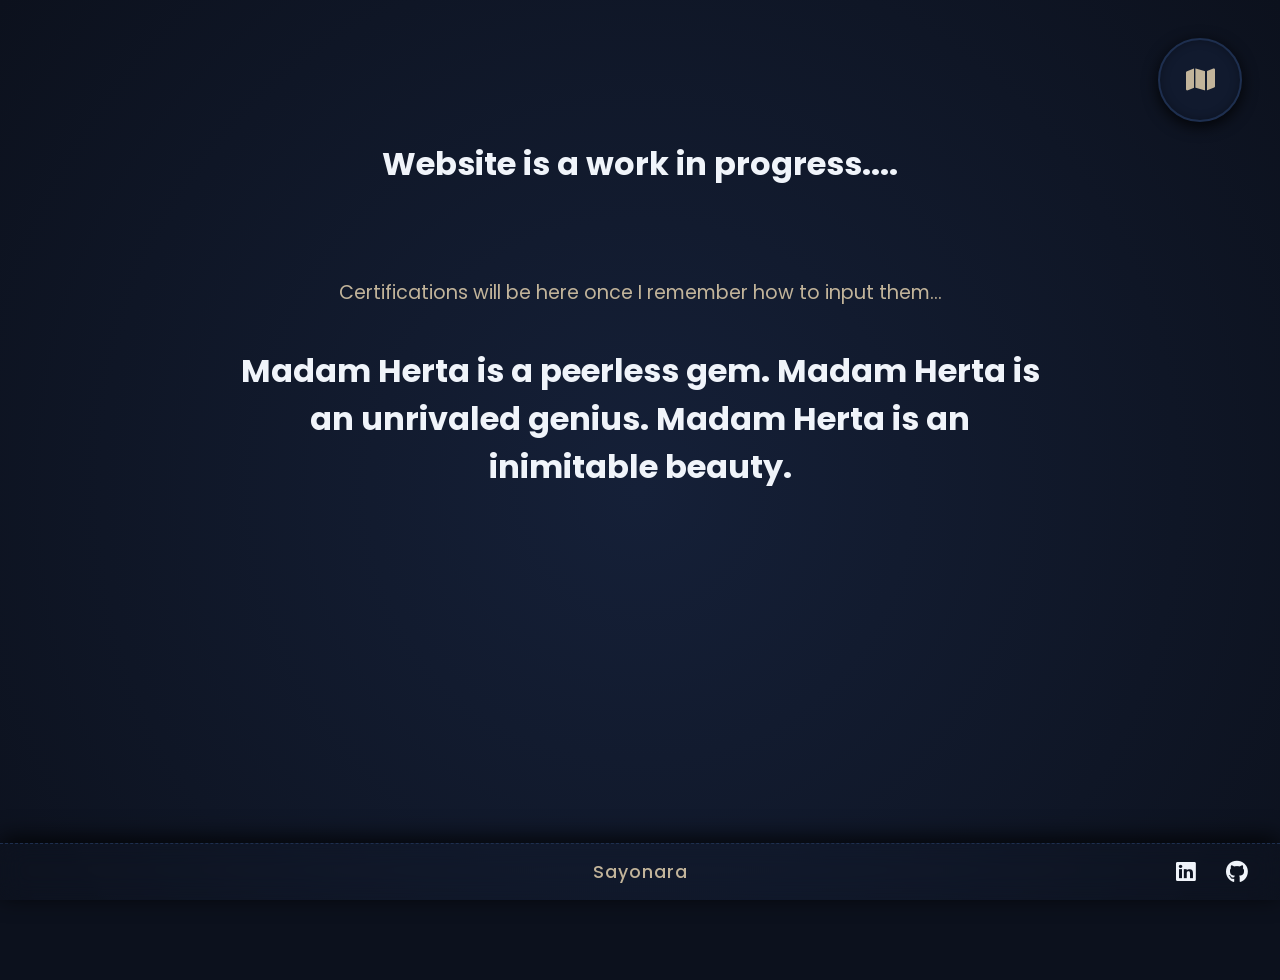
==== certifications.html @ 53c0cd5c "Add files via upload" ====
<!DOCTYPE html>
<html>
<head>
    <meta name="viewport" content="width=device-width, initial-scale=1.0">
    <meta charset="UTF-8">
    <title>Certifications Page</title>
    <link href="https://fonts.googleapis.com/css2?family=Cinzel:wght@500;700&family=Poppins:wght@300;400&display=swap" rel="stylesheet">
    <link rel="stylesheet" href="https://cdnjs.cloudflare.com/ajax/libs/font-awesome/6.4.0/css/all.min.css">
    <link rel="stylesheet" type="text/css" href="style.css">
    <script src="java.js"></script>
</head>
<body data-theme="ousia">

    <div id="main-wrapper">
        <header>
            <h1>Website is a work in progress....</h1>
        </header>
        <main>
            <section class="mainstart-text">
                Certifications will be here once I remember how to input them...
            </section>
            <section>
                <h1> 
                    Madam Herta is a peerless gem. Madam Herta is an unrivaled genius. Madam Herta is an inimitable beauty.
                </h1>
                <br>
            </section>
        </main>
        <footer>
            <div class="footer-content">
                <span class="footer-text">Sayonara</span>
                
                <div class="footer-socials">
                    <a href="https://www.linkedin.com/in/nyson-vanthin-6216b73a6/" target="_blank" rel="noopener noreferrer" class="footer-icon-btn" title="LinkedIn Profile">
                        <i class="fa-brands fa-linkedin"></i>
                    </a>
                    
                    <a href="https://github.com/NysonJVanthin" target="_blank" rel="noopener noreferrer" class="footer-icon-btn" title="GitHub Profile">
                        <i class="fa-brands fa-github"></i>
                    </a>
                </div>
            </div>
        </footer>
    </div>

    <div class="nav-container" id="genshinNav">
        
        <div class="nav-wheel"></div>

        <div class="nav-center" onclick="toggleMenu()">
            <i class="fa-solid fa-map" id="hub-icon"></i>
        </div>

        <a href="index.html" class="nav-item" style="--angle: 45deg; --radius: 160px;">
            <i class="fa-solid fa-house"></i>
            <span class="nav-label">Home</span>
        </a>
        
        <a href="resume.html" class="nav-item" style="--angle: 135deg; --radius: 160px;">
            <i class="fa-solid fa-file-invoice"></i>
            <span class="nav-label">Resume</span>
        </a>
        
        <a href="certifications.html" class="nav-item" style="--angle: 225deg; --radius: 160px;">
            <i class="fa-solid fa-award"></i>
            <span class="nav-label">Certs</span>
        </a>
        
        <a href="worksamples.html" class="nav-item" style="--angle: 315deg; --radius: 160px;">
            <i class="fa-solid fa-laptop-code"></i>
            <span class="nav-label">Work</span>
        </a>

        <div class="nav-controls">
            <button class="nav-action-btn form-toggle-btn" onclick="toggleForm()" title="Switch Alignment Form">
                <i class="fa-solid fa-droplet" id="form-icon"></i> <span id="form-text">Pneuma Form</span>
            </button>
            
            <button class="nav-action-btn close-btn" onclick="toggleMenu()">
                <i class="fa-solid fa-xmark"></i> Close
            </button>
        </div>

    </div>
</body>
</html>
---- style.css ----
/* --- ACCURATE FURINA DUAL-FORM COLOR PALETTE --- */

body[data-theme="ousia"] {
  /* Furina's Dark Tailcoat Design Elements */
  --bg-main: #0c111d;               /* Deep black-navy velvet coat fabric */
  --bg-gradient: radial-gradient(circle at center, #152038 0%, #0c111d 100%);
  --bg-menu-hub: #111a2e;           /* Inner lining dark navy */
  --bg-menu-item: #111a2e;
  --border-menu: #1e2f4f;           /* Shadowed trim */
  --text-primary: #f0f4fa;          /* Pale silver hair highlights */
  --text-accent: #c2b49a;           /* Exact muted gold embroidery/buttons trim */
  --hydro-glow: #25cdff;            /* Bright Ousia Vision Hydro blue flare */
  --shadow-color: rgba(0, 0, 0, 0.85);
}

body[data-theme="pneuma"] {
  /* Furina's Light Singer Design Elements */
  --bg-main: #e6ebf5;               /* Brilliant silver-white silk coat */
  --bg-gradient: radial-gradient(circle at center, #ffffff 0%, #d5e0f2 100%);
  --bg-menu-hub: #f7fafc;           /* Pure white vestment base */
  --bg-menu-item: #f7fafc;
  --border-menu: #a8c2ed;           /* Soft pastel blue cuffs */
  --text-primary: #182b54;          /* Deep royal blue accent fabrics */
  --text-accent: #214385;           /* Rich French blue lapels & shorts */
  --hydro-glow: #3ca9ff;            /* Brilliant Pneuma Vision Hydro light */
  --shadow-color: rgba(24, 43, 84, 0.18);
}

/* --- ELEMENT ARCHITECTURE --- */
body {
  background-color: var(--bg-main);
  margin: 0px;
  padding: 0px;
  font-family: 'Poppins', sans-serif;
  min-height: 100vh;
  color: var(--text-primary);
  transition: 0.4s ease, color 0.4s ease;
}

h1 {
  color: var(--text-accent);
  text-align: center;
  transition: color 0.4s ease;
}

header {
  text-align: center;
  margin: 0;
  padding: 100px 0px 30px 0px; 
}

p {
  font-family: verdana;
  font-size: 20px;
}

section {
  text-align: center;
  margin: 20px auto;
  font-size: 1.2rem;
}

.mainstart-text {
  color: var(--text-accent);
}

 h1 {
  font-size: 2rem;
  color: var(--text-primary);
  max-width: 800px;
  margin: 40px auto;
  line-height: 1.5;
}



/* --- THE MAIN CONTENT AREA --- */
main {
  flex: 1; 
}

/* --- FLOATING FOOTER POSITIONING (LOCK DOWN) --- */
footer {
  /* Forces the footer to bind to the screen viewport, completely 
     ignoring parent flexbox or grid centering adjustments */
  position: fixed !important;
  bottom: 0 !important;
  left: 0 !important;
  
  width: 100% !important;
  z-index: 80;
  padding: 15px 0;
  
  background: rgba(var(--bg-menu-hub), 0.85); 
  backdrop-filter: blur(12px);
  -webkit-backdrop-filter: blur(12px);
  
  border-top: 1px dashed var(--border-menu);
  box-shadow: 0 -5px 25px var(--shadow-color);
  
  /* Ensures the layout doesn't inherit centering from parent elements */
  align-self: flex-end; 
  transform: none !important; /* Prevents menu scale animations from pulling it upward */
  
  transition: background-color 0.4s ease, border-color 0.4s ease, box-shadow 0.4s ease;
}

/* Updated alignment architecture */
.footer-content {
  /* 1. Change this from 1200px to 100% so it spans the entire screen width */
  width: 95%; 
  max-width: 100%; 
  
  /* 2. Strip the side padding down to 0px to remove the safety buffer */
  padding: 0 0px; 
  
  margin: 0 auto;
  display: grid;
  grid-template-columns: 1fr auto 1fr; 
  align-items: center;
}

/* Forces the text to stay mathematically dead center */
.footer-text {
  grid-column: 2; 
  font-size: 1.1rem;
  color: var(--text-accent);
  font-weight: 500;
  letter-spacing: 1px;
  transition: color 0.4s ease;
  text-align: center;
}

/* Forces the socials container to align cleanly to the bottom right */
.footer-socials {
  grid-column: 3;
  display: flex;
  justify-content: flex-end; /* Snaps icons to the far right */
  gap: 30px; 
}

/* Social Buttons */
.footer-icon-btn {
  color: var(--text-primary);
  font-size: 1.4rem;
  text-decoration: none;
  display: flex;
  justify-content: center;
  align-items: center;
  transition: color 0.3s ease, transform 0.3s ease, text-shadow 0.3s ease;
}

.footer-icon-btn:hover {
  color: var(--hydro-glow);
  transform: translateY(-3px);
  text-shadow: 0 0 10px var(--hydro-glow);
}

/* Mobile check: On small viewports, stack smoothly if room gets tight */
@media screen and (max-width: 480px) {
  .footer-content {
      display: flex;
      flex-direction: column;
      gap: 10px;
      padding: 0 20px;
  }
  .footer-socials {
      justify-content: center;
  }
}

/* --- DYNAMIC BLURRING WRAPPER --- */
#main-wrapper {
  width: 100%;
  min-height: 100vh;
  transition: filter 0.5s ease;
  background: var(--bg-gradient);
  padding-bottom: 80px;
}

body.menu-active #main-wrapper {
  filter: blur(10px);
}

/* Change it to target just the main content, leaving the footer clean */
body.menu-active main {
  filter: blur(8px);
  pointer-events: none; /* Stops users from clicking content while menu is open */
}
/* --- DYNAMIC NAV WHEEL ARCHITECTURE --- */
.nav-container {
  position: fixed;
  top: 40px;
  right: 40px;
  width: 80px;
  height: 80px;
  display: flex;
  justify-content: center;
  align-items: center;
  z-index: 90;
  transition: all 0.6s cubic-bezier(0.25, 1, 0.5, 1);
}

.nav-container.open {
  top: 50%;
  right: 50%;
  transform: translate(50%, -50%);
  width: 500px;
  height: 500px;
}

/* Center Hub Button */
.nav-center {
  position: absolute;
  width: 80px;
  height: 80px;
  background: var(--bg-menu-hub); 
  border: 2px solid var(--border-menu);
  border-radius: 50%;
  color: var(--text-accent);
  display: flex;
  justify-content: center;
  align-items: center;
  cursor: pointer;
  z-index: 10;
  box-shadow: 0 4px 15px var(--shadow-color), inset 0 0 10px rgba(0,0,0,0.3);
  transition: all 0.4s cubic-bezier(0.25, 1, 0.5, 1);
}

.nav-center i {
  font-size: 1.6rem;
  transition: transform 0.5s ease;
}

.nav-center:hover {
  color: var(--hydro-glow);
  border-color: var(--hydro-glow);
  box-shadow: 0 0 25px var(--hydro-glow);
}

.nav-container.open .nav-center i {
  transform: scale(1.1) rotate(180deg);
}

/* Outer Visual Circular Ring Track */
.nav-wheel {
  position: absolute;
  width: 380px;
  height: 380px;
  border: 1px dashed var(--border-menu);
  border-radius: 50%;
  transform: scale(0);
  opacity: 0;
  transition: all 0.5s cubic-bezier(0.165, 0.84, 0.44, 1);
  pointer-events: none;
}

.nav-container.open .nav-wheel {
  transform: scale(1);
  opacity: 1;
}

/* --- SELECTION WHEEL BUTTONS --- */
.nav-item {
  position: absolute;
  width: 75px;
  height: 75px;
  background: var(--bg-menu-item);
  border: 1px solid var(--border-menu);
  border-radius: 50%;
  display: flex;
  flex-direction: column;
  justify-content: center;
  align-items: center;
  color: var(--text-primary);
  text-decoration: none;
  cursor: pointer;
  box-shadow: 0 6px 20px var(--shadow-color);
  transform: translate(0, 0) scale(0);
  opacity: 0;
  transition: transform 0.5s cubic-bezier(0.175, 0.885, 0.32, 1.15), opacity 0.3s, background 0.3s, border 0.3s, color 0.3s;
}

.nav-container.open .nav-item {
  opacity: 1;
  transform: rotate(var(--angle)) translate(var(--radius)) rotate(calc(-1 * var(--angle))) scale(1);
}

/* Hover swaps to the alternative alignment state look dynamically */
.nav-item:hover {
  background: var(--text-primary);
  color: var(--bg-menu-hub);
  border-color: var(--hydro-glow);
  box-shadow: 0 0 25px var(--hydro-glow);
  transform: rotate(var(--angle)) translate(var(--radius)) rotate(calc(-1 * var(--angle))) scale(1.12) !important;
}

.nav-item i {
  font-size: 1.4rem;
  margin-bottom: 2px;
}

.nav-label {
  font-size: 0.6rem;
  text-transform: uppercase;
  font-weight: bold;
  letter-spacing: 1px;
  opacity: 0.9;
}

/* --- BUTTON CONTROLS SYSTEM --- */
.nav-controls {
  position: absolute;
  bottom: -45px;
  display: flex;
  gap: 15px;
  opacity: 0;
  transform: translateY(20px) scale(0.8);
  pointer-events: none;
  transition: all 0.4s cubic-bezier(0.175, 0.885, 0.32, 1.15);
}

.nav-container.open .nav-controls {
  opacity: 1;
  transform: translateY(0) scale(1);
  pointer-events: auto;
}

.nav-action-btn {
  background: var(--bg-menu-hub);
  border: 1px solid var(--border-menu);
  color: var(--text-primary);
  padding: 8px 25px;
  border-radius: 20px;
  font-family: 'Poppins', sans-serif;
  font-size: 0.75rem;
  text-transform: uppercase;
  letter-spacing: 1px;
  cursor: pointer;
  box-shadow: 0 4px 10px var(--shadow-color);
  transition: all 0.3s ease;
}

.nav-action-btn:hover {
  background: var(--text-primary);
  color: var(--bg-menu-hub);
  border-color: var(--hydro-glow);
  box-shadow: 0 0 15px var(--hydro-glow);
}

.form-toggle-btn i {
  color: var(--hydro-glow);
  text-shadow: 0 0 8px var(--hydro-glow);
}

.resume {
    max-width: 100%;    
    height: auto;        
    display: block;      
    margin-left: auto;   
    margin-right: auto;
  }
  

/* Make It Work on Mobile Somewhat more*/
@media screen and (max-width: 600px) {
  /* Scale down the active open menu area so it never clips off the screen */
  .nav-container.open {
      width: 100vw;
      height: 100vw;
      max-width: 360px;
      max-height: 360px;
  }

  /* Bring the circular track layout closer to the center hub */
  .nav-wheel {
      width: 280px;
      height: 280px;
  }

  /* Adjust the diagonal fan-out radius so buttons don't fly off-screen */
  .nav-container.open .nav-item {
      /* Reduces the radius from 160px down to 110px for small screens */
      transform: rotate(var(--angle)) translate(110px) rotate(calc(-1 * var(--angle))) scale(0.9);
  }

  /* Keep the hover scale check modest on touch release */
  .nav-item:hover {
      transform: rotate(var(--angle)) translate(110px) rotate(calc(-1 * var(--angle))) scale(1) !important;
  }

  /* Shrink the size of the buttons slightly to match the smaller layout */
  .nav-item {
      width: 65px;
      height: 65px;
  }
  
  .nav-item i {
      font-size: 1.2rem;
  }

  /* Bring the bottom control buttons up closer to the smaller wheel */
  .nav-controls {
      bottom: -20px;
      gap: 8px;
  }
  
  .nav-action-btn {
      padding: 6px 16px;
      font-size: 0.7rem;
  }
}
/* Download Button*/
.btn {
  display: block;
  margin: auto;
  background-color: var(--bg-menu-item);
  color: var(--text-accent);
  width: 223px;
  text-decoration: none;
  padding: 1.1em;
  border-radius: 100px; 
  box-shadow: 0 0 20px rgba(0, 0, 0, 0.2), 0 0 15px var(--hydro-glow); 
  transition: all 0.4s ease;
  border: 1px solid var(--border-menu);
  text-align: center;
}

.btn:hover {
  /* Flips the colors into the highlight state on hover */
  background-color: var(--text-primary);
  color: var(--bg-menu-hub);
  border-color: var(--hydro-glow);
  
  /* Creates an intense Hydro vision style flash on hover */
  box-shadow: 0 0 35px var(--hydro-glow); 
}

/* Custom Scroll Bar So It Looks Sleek*/
html, body {
  margin: 0;
  padding: 0;
  height: 100vh;
  /* Tells the browser window to stop handling the scrollbar directly */
  overflow: hidden; 
}

/* --- 2. FORCE MAIN WRAPPER TO BE THE SCROLL CONTAINER --- */
#main-wrapper {
  width: 100%;
  height: 100vh; /* Lock it to viewport height */
  
  /* Tells the wrapper to create its own internal scrolling system. 
     This bypasses Chrome's global overlay lock! */
  overflow-y: auto; 
  overflow-x: hidden;
  
  display: flex;
  flex-direction: column;
  padding-bottom: 80px; 
  background: var(--bg-gradient);
  transition: filter 0.5s ease;
}

/* --- 3. TARGET THE WRAPPER SCROLLBAR SPECIFICALLY --- */
#main-wrapper::-webkit-scrollbar {
  width: 10px !important;
  background-color: var(--bg-main) !important;
}

#main-wrapper::-webkit-scrollbar-track {
  background-color: var(--bg-main) !important;
  box-shadow: inset 0 0 5px rgba(0, 0, 0, 0.3) !important;
}

#main-wrapper::-webkit-scrollbar-thumb {
  background-color: var(--border-menu) !important;
  border-radius: 100px !important;
  border: 2px solid var(--bg-main) !important;
  transition: background-color 0.3s ease;
}

#main-wrapper::-webkit-scrollbar-thumb:hover {
  background-color: var(--hydro-glow) !important;
}

/* Firefox Fallback for the wrapper */
#main-wrapper {
  scrollbar-color: var(--border-menu) var(--bg-main);
  scrollbar-width: thin;
}
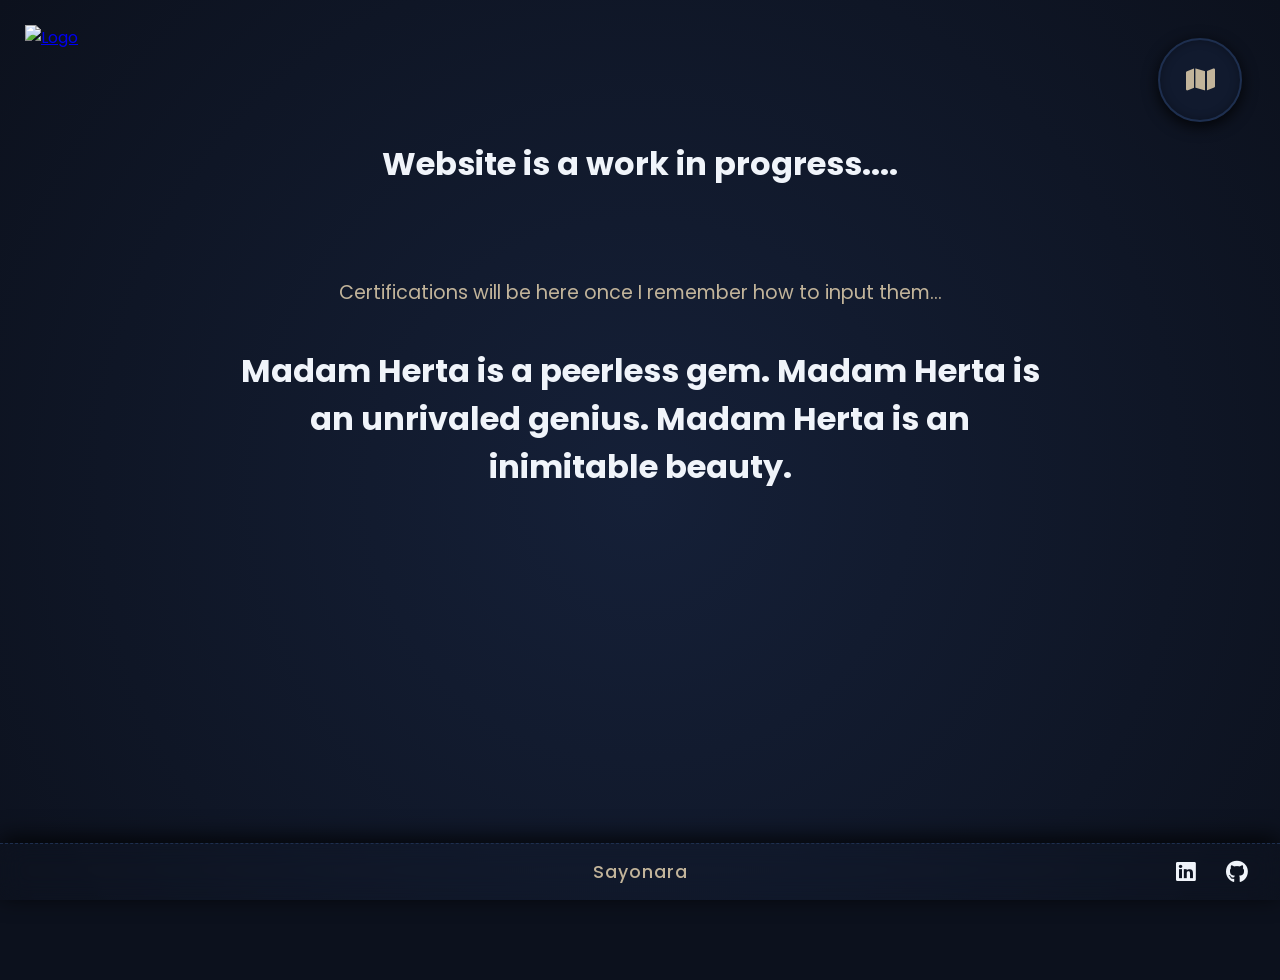
==== commit b3a90a9d: "Update 1" ====
--- a/certifications.html
+++ b/certifications.html
@@ -12,6 +12,9 @@
 <body data-theme="ousia">
 
     <div id="main-wrapper">
+        <a href="index.html" class="logo" title="Back To Home Page!">
+            <img src="Camera.png" alt="Logo">
+        </a>
         <header>
             <h1>Website is a work in progress....</h1>
         </header>
--- a/style.css
+++ b/style.css
@@ -489,3 +489,49 @@
   scrollbar-color: var(--border-menu) var(--bg-main);
   scrollbar-width: thin;
 }
+
+/* --- TOP LEFT LOGO STYLING --- */
+.logo {
+  position: absolute;
+  top: 25px;
+  left: 25px;
+  z-index: 85; /* Sits cleanly above content but under the active nav wheel modal */
+  display: inline-block;
+  transition: transform 0.3s cubic-bezier(0.25, 1, 0.5, 1), filter 0.3s ease;
+}
+
+.logo img {
+  width: 60px;         /* Base width size of the logo */
+  height: auto;
+  background: transparent; /* Ensures no background color stands out */
+  border: none;        /* Completely removes the square border line */
+  box-shadow: none;    /* Removes the default box shadow */
+  transition: filter 0.3s ease; /* Transitions the glow smoothly */
+}
+
+/* Hover effects: Scales up and adds a clean outer glow directly to the logo shape */
+.logo:hover {
+  transform: scale(1.25); /* Increases size by 25% on hover */
+}
+
+.logo:hover img {
+  /* drop-shadow applies the glow to the actual shapes in a transparent PNG, instead of a box outline! */
+  filter: drop-shadow(0 0 30px var(--hydro-glow))
+}
+
+/* Blur the logo out with the rest of the layout when the navigation wheel is opened */
+body.menu-active .logo {
+  filter: blur(8px);
+  pointer-events: none;
+}
+
+/* Mobile responsive adjustments */
+@media screen and (max-width: 600px) {
+  .logo {
+    top: 15px;
+    left: 15px;
+  }
+  .logo img {
+    width: 45px; /* Slightly smaller on phones */
+  }
+}
